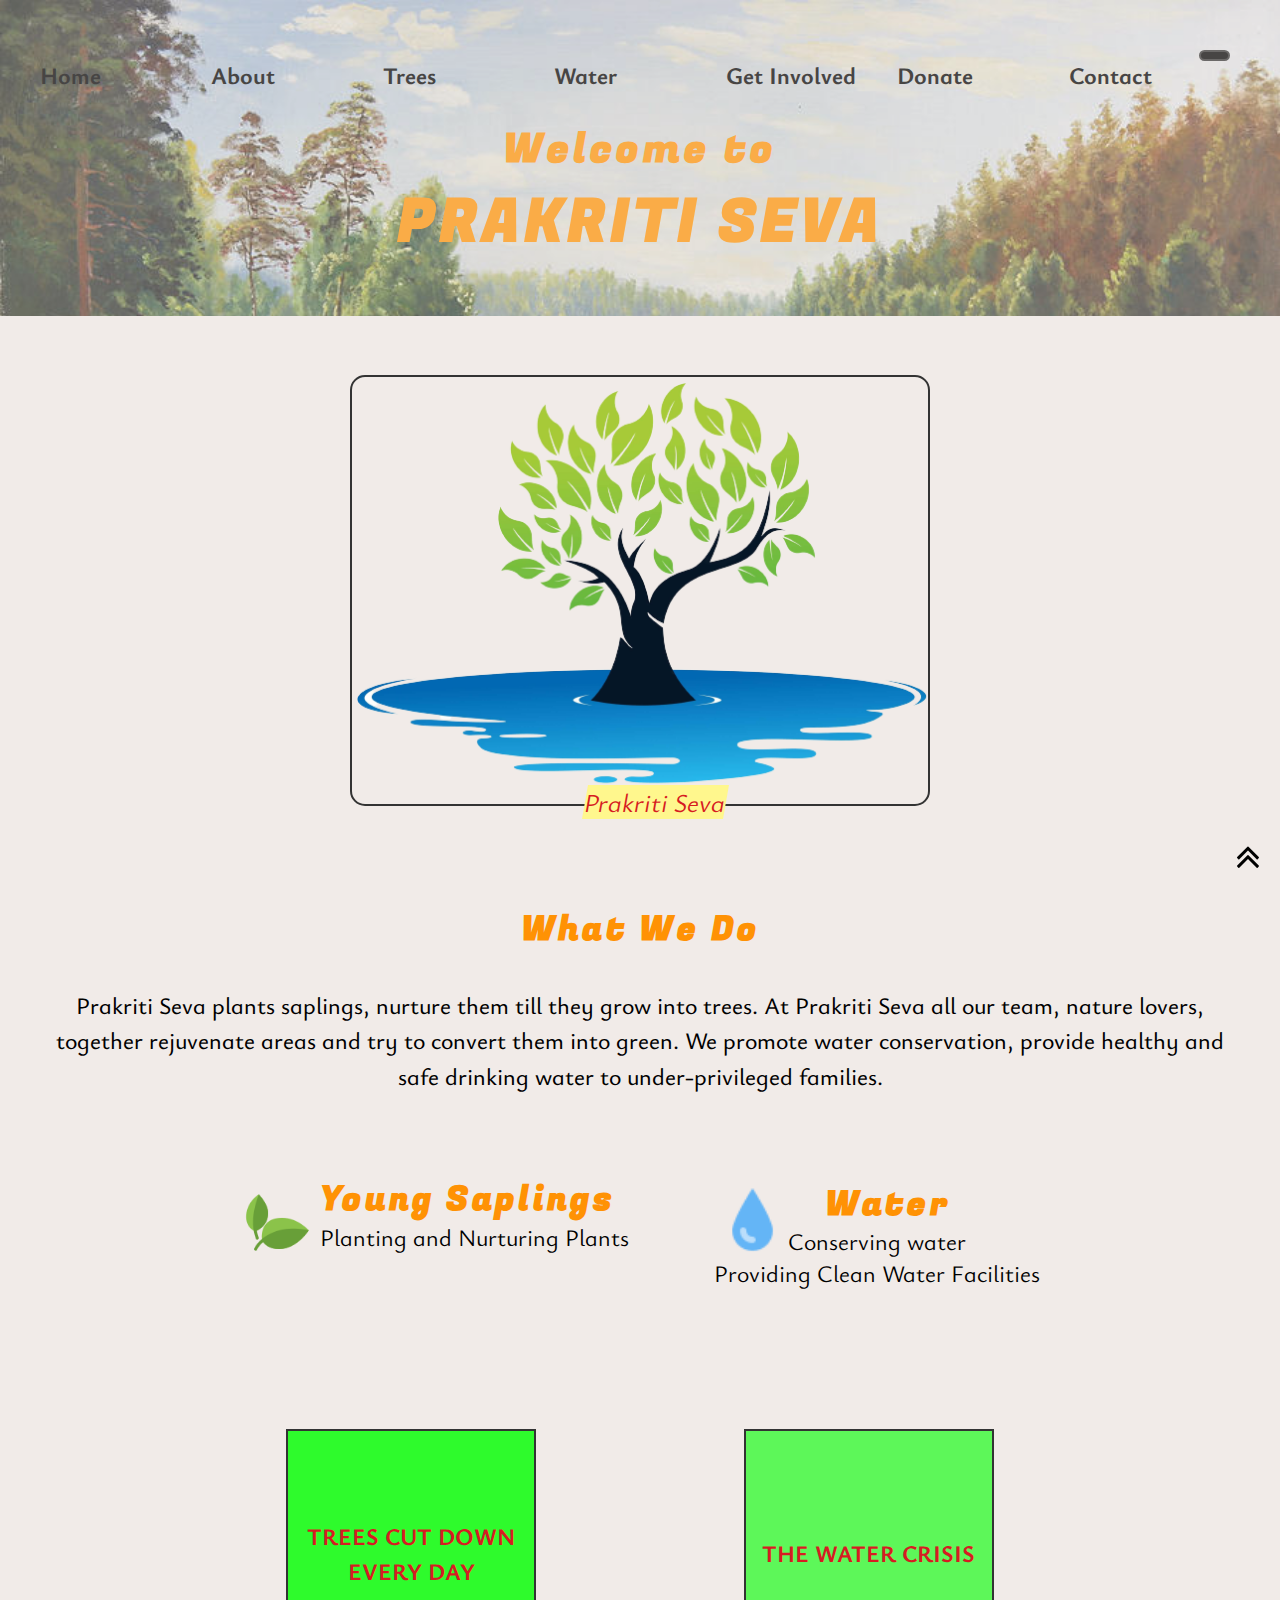
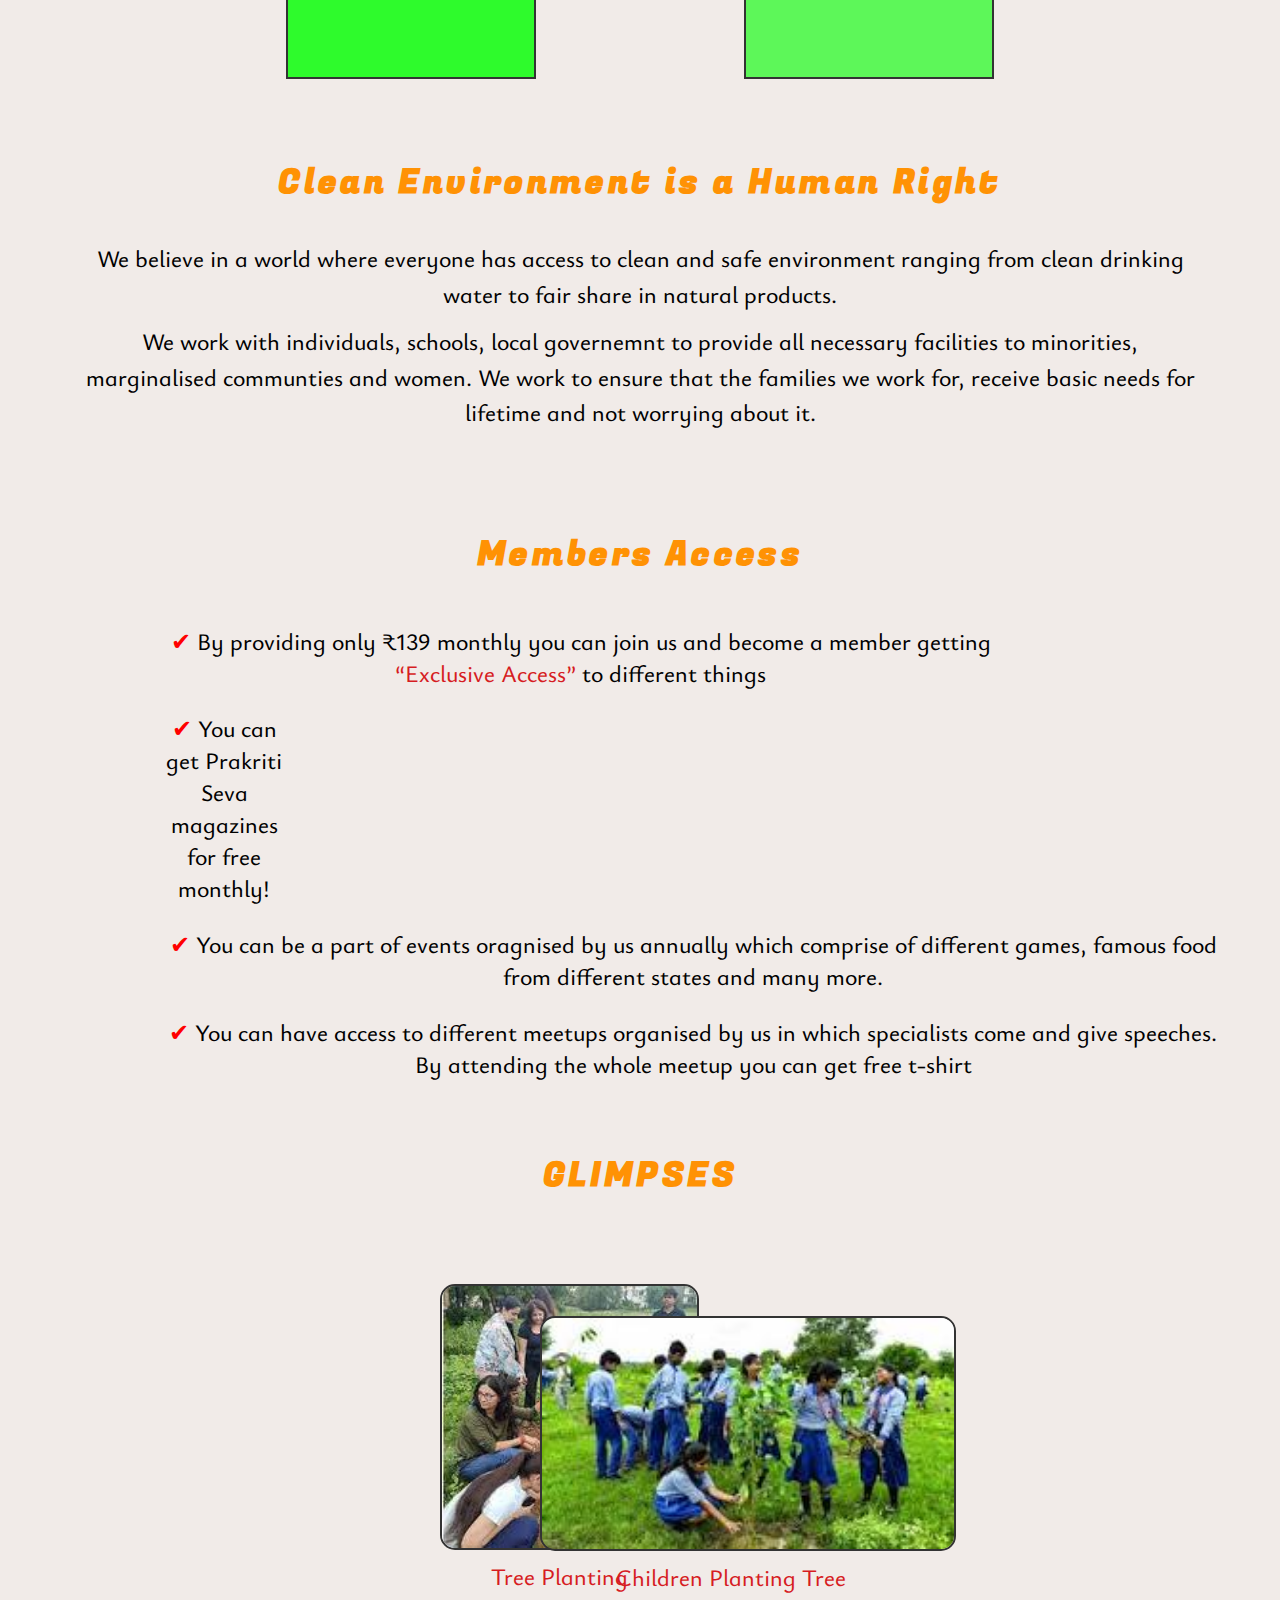
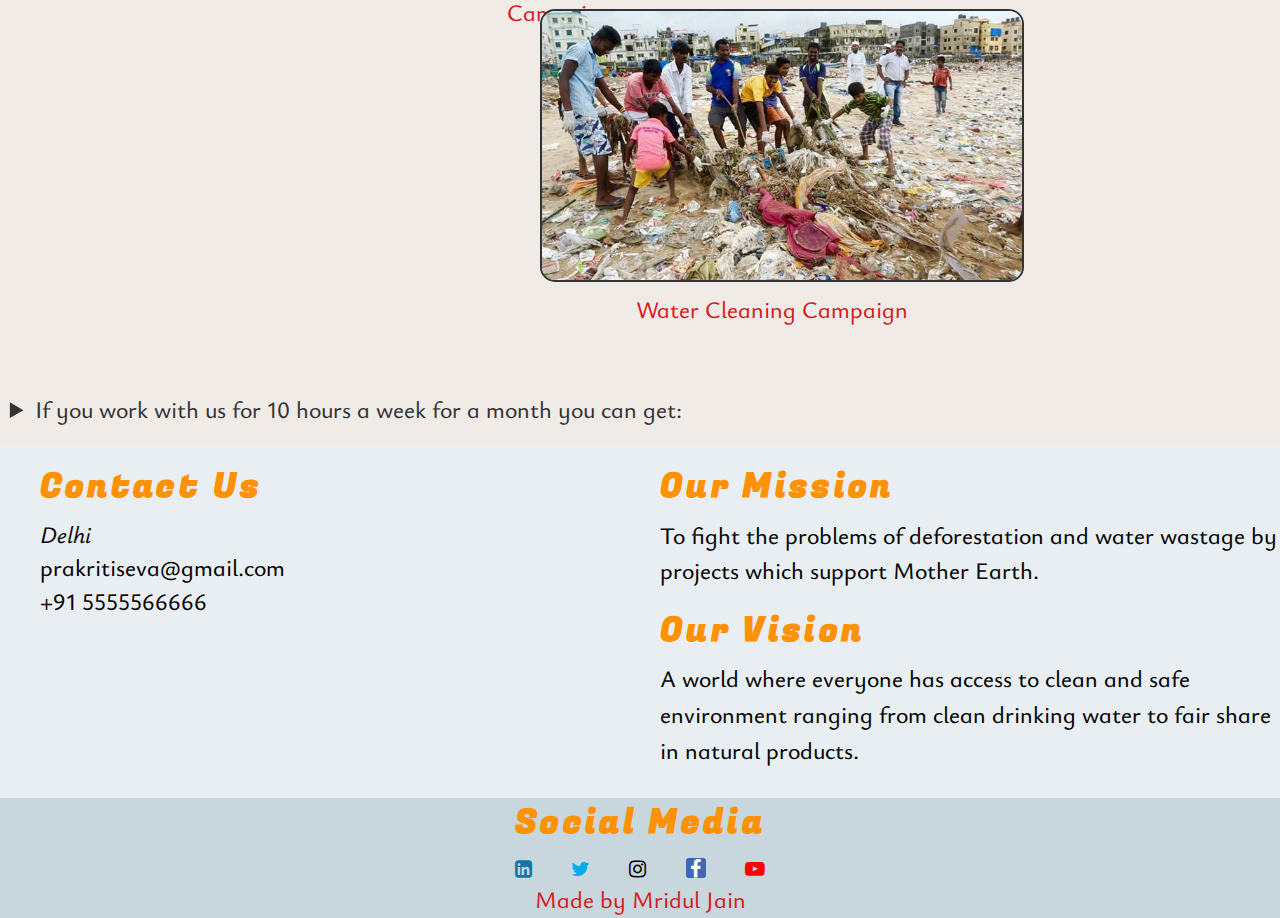
==== index.html @ e426b473 "Rename main.html to index.html" ====
<!DOCTYPE html>
<html lang="en">
<head>
    <meta charset="UTF-8">
    <meta name="viewport" content="width=device-width, initial-scale=1.0">
    <meta name="author" content="Prakriti Seva">
    <meta name="description" content="The Prakriti Seva Website provides all information about the NGO and how it works">
    <title>Prakriti Seva</title>
    <link rel="icon" href="image/icon.jpg" type="x-icon/image" >
    <link rel="stylesheet" href="style.css" type="text/css">
    <link rel="stylesheet" href="https://cdnjs.cloudflare.com/ajax/libs/font-awesome/4.7.0/css/font-awesome.min.css">
    <link rel="stylesheet" href="https://cdnjs.cloudflare.com/ajax/libs/font-awesome/4.7.0/css/font-awesome.min.css">
    <link rel="stylesheet" href="https://cdnjs.cloudflare.com/ajax/libs/font-awesome/4.7.0/css/font-awesome.min.css">
    <link rel="stylesheet" href="https://cdnjs.cloudflare.com/ajax/libs/font-awesome/4.7.0/css/font-awesome.min.css">
    <link rel="stylesheet" href="https://cdnjs.cloudflare.com/ajax/libs/font-awesome/4.7.0/css/font-awesome.min.css">
    <link rel="stylesheet" href="https://cdnjs.cloudflare.com/ajax/libs/font-awesome/4.7.0/css/font-awesome.min.css">
</head>
<body>
    <header class="header" id="header">
        <nav class="header__nav">
            <ul class="header__ul ulist">
                <li class="ulist__li list">
                    <a href="" class="list__a">Home</a>
                </li>
                <li class="ulist__li list">
                    <a href="" class="list__a">About</a>
                    <ul class="list__ul">
                        <li class="list__ul__litop">
                            <a href="about/about.html" class="list__a">About Us</a>
                        </li>
                        <li>
                            <a href="about/impact.html" class="list__a">Impact</a>
                        </li>
                        <li class="list__ul__li">
                            <a href="about/missionvision.html" class="list__a">Mission and Vision</a>
                        </li>
                    </ul>
                </li>
                <li class="ulist__li list">
                    <a href="" class="list__a">Trees</a>
                    <ul class="list__ul">
                        <li class="list__ul__litop">
                            <a href="trees/trees.html" class="list__a">Tree Plantation</a>
                        </li>
                        <li>
                            <a href="trees/progress_tree.html" class="list__a">Progress</a>
                        </li>
                        <li class="list__ul__li">
                            <a href="trees/review_tree.html"class="list__a">Reviews</a>
                        </li>
                    </ul>
                </li>
                <li class="ulist__li list">
                    <a href="" class="list__a">Water</a>
                    <ul class="list__ul">
                        <li class="list__ul__litop">
                            <a href="water/waterconservation.html" class="list__a">Water Conservation</a>
                        </li>
                        <li>
                            <a href="water/progress_water.html" class="list__a">Progress</a>
                        </li>
                        <li class="list__ul__li">
                            <a href="water/review_water.html" class="list__a">Reviews</a>
                        </li>
                    </ul>
                </li>
                <li class="ulist__li list">
                    <a href="" class="list__a">Get Involved</a>
                    <ul class="list__ul">
                        <li class="list__ul__litop">
                            <a href="volunteer/volunteer.html" class="list__a">Volunteer</a>
                        </li>
                        <li class="list__ul__li">
                            <a href="volunteer/school.html" class="list__a">Schools</a>
                        </li>
                    </ul>
                </li>
                <li class="ulist__li list">
                    <a href="donate/donate.html" class="list__a">Donate</a>
                </li>
                <li class="ulist__li list">
                    <a href="contact/contact.html" class="list__a">Contact</a>
                </li>
            </ul>
        </nav>
        <button class="header__button"></button> <!-- button for menu  -->
        <p class="header__p menu">
            I. HOME
            <br>
            II. ABOUT
            <br>
            ~ ABOUT US
            <br>
            ~ IMPACT
            <br>
            ~ MISSION & VISION
            <br>
            III. TREES
            <br>
            ~ TREE PLANTATION
            <br>
            ~ DATA
            <br>
            ~ PROGRESS 
            <br>
            ~ REVIEWS
            <br>
            IV. WATER
            <br>
            ~ WATER CONSERVATION
            <br>
            ~ DATA
            <br>
            ~ PROGRESS
            <br>
            ~ REVIEWS
            <br>
            V. GET INVOLVED
            <br>
            ~ VOLUNTEER
            <br>
            ~ SCHOOLS
            <br> 
            VI. DONATE
            <br>
            VII. CONTACT
            <br>
        </p>
        <h1 class="header__h1 side-h1">Welcome to <br> <span class="heading">PRAKRITI SEVA</span> </h1>
    </header>
    
    <main>
        <section class="main__section imgsec">
            <figure class="imgsec__fig hero">
                <img src="image/logo.png" alt="Prakriti Seva Logo" title="Prakriti Seva" width="580" height="430" class="hero__img">
                <figcaption class="hero__figc">Prakriti Seva</figcaption>
            </figure>
        </section>

        <article class="main__article article1">
            <section class="article1__section artsec1">
                <h2 class="sec1__h2">What We Do</h2>
                <p class="sec1__p">Prakriti Seva plants saplings, nurture them till they grow into trees. At Prakriti Seva all our team, nature lovers, together rejuvenate areas and try to convert them into green. We promote water conservation, provide healthy and safe drinking water to under-privileged families.</p>  
                <div class="sec1__div">
                    <div class="div__plant">
                        <img src="image/saplings.png" alt="Saplings" width="75" height="75" title="Leaves" class="plant__img">
                    </div>
                    <div class="h3__plant">
                        <h3 class="plant__h3 nowrap">Young Saplings</h3>
                    </div>
                    <div class="p__plant">
                        <p class="plant__p">Planting and Nurturing Plants</p>
                    </div>
                    <div class="div__water">
                        <img src="image/light-water-drop.png" alt="Water" width="75" height="75" title="Water" class="water__img">
                        <div class="h3__water">
                            <h3 class="water__h3">Water</h3>
                        </div>
                        <div class="p__water">
                            <p class="water__p">
                                <ol class="water__p__olist olist">
                                    <li class="olist__li nowrap">
                                        Conserving water
                                    </li>
                                    <li class="olist__li nowrap">
                                        Providing Clean Water Facilities
                                    </li>
                                </ol>
                            </p>
                        </div>
                    </div>
                </div>      
            </section>
        </article>

        <article class="main__article article2">
            <section class="article2__section1 art2sec1">
                <div class="art2sec1__div txtchngdiv1">
                    <p class="txtchngdiv__p treesp">TREES CUT DOWN EVERY DAY</p>
                </div>
                <div class="art2sec1__div txtchngdiv2">
                    <p class="txtchngdiv2__p waterp">THE WATER CRISIS</p>
                </div>
            </section>
            <section class="article2__section2 art2sec2">
                <h2 class="art2sec2__h2">
                    Clean Environment is a Human Right
                </h2>
                <p class="art2sec2__p">
                    We believe in a world where everyone has access to clean and safe environment ranging from clean drinking water to fair share in natural products.
                </p>
                <p class="art2sec2__p">
                    We work with individuals, schools, local governemnt to provide all necessary facilities to minorities, marginalised communties and women. We work to ensure that the families we work for, receive basic needs for lifetime and not worrying about it.
                </p>
            </section>
        </article>
        <article class="main__article article3">
            <section class="article3__section art3sec">
                <h2 class="art3sec__h2">Members Access</h2>
                <ul class="art3sec__ul">
                    <li class="art3sec__li">By providing only ₹139 monthly you can join us and become a member getting <q>Exclusive Access</q> to different things </li>
                    <li class="art3sec__li"> You can get Prakriti Seva magazines for free monthly!</li>
                    <li class="art3sec__li">You can be a part of events oragnised by us annually which comprise of different games, famous food from different states and many more.</li>
                    <li class="art3sec__li">You can have access to different meetups organised by us in which specialists come and give speeches. By attending the whole meetup you can get free t-shirt</li>
                </section>
                </ul>
        </article>
        <article class="main__article article4">
            <h2 class="art4_h2">GLIMPSES</h2>
            <section class="article4__sec art4sec">
                <div class="trees__div">
                    <figure class="art4sec__fig glimpsefig">
                        <img src="image/treeplanting.jpg" alt="Tree Planting" width="259" height="194" title="Tree Planing" class="glimpsefig__img">
                        <figcaption class="offscreen">People planting Trees</figcaption>
                    </figure>
                    <p class="art4sec__p trees">Tree Planting Campaign</p>
                </div>
                <div class="water__div">
                    <figure class="art4sec__fig glimpsefig">
                        <img src="image/watercleaning.jpg" alt="Water Cleaning" width="484" height="184" title="Water Cleaning" class="glimpsefig__img">
                        <figcaption class="offscreen">People cleaning Water</figcaption>
                    </figure>
                    <p class="art4sec__p water">Water Cleaning Campaign</p>
                </div>
                <div class="school__div">
                    <figure class="art4sec__fig glimpsefig">
                        <img src="image/childrentrees.jpg" alt="Children Planting Trees" width="416" height="221" title="Children Planting Trees" class="glimpsefig__img">
                        <figcaption class="offscreen"></figcaption>
                    </figure>
                    <p class="art4sec__p children">Children Planting Tree</p>
                </div>
            </section>
        </article>
    </main>

    <aside class="aside">
        <details class="aside__details">
            <summary class="aside__summary">
                If you work with us for 10 hours a week for a month you can get:
            </summary>
            <p class="aside__p">
                A Prakriti Seva certificate
            </p>
        </details>
    </aside>

    <footer>
        <div>
            <h2 class="footer__h2">Contact Us</h2>
            <lord-icon
                src="https://cdn.lordicon.com/fihkmkwt.json"
                trigger="hover"
                colors="primary:#121331,secondary:#ff0000"
                style="width:40px;height:40px" class="address">
            </lord-icon>
        
            <address class="footer__address">
                Delhi
                
                <br>
                
            </address>
    
            <lord-icon
                src="https://cdn.lordicon.com/tkgyrmwc.json"
                trigger="hover"
                colors="primary:#121331,secondary:#08a88a"
                style="width:40px;height:40px" class="email">
            </lord-icon>
    
            <p class="footer__p">prakritiseva@gmail.com</p>
    
            <br>
    
            <lord-icon
                src="https://cdn.lordicon.com/tftaqjwp.json"
                trigger="hover"
                colors="primary:#121331"
                state="hover-phone-ring"
                style="width:35px;height:35px" class="telephone">
            </lord-icon>
    
            <a href="tel:+91 5555566666" class="footer__a">+91 5555566666</a>
        </div>

        <div>
            <h2 class="footer__h2">Our Mission</h2>
            <p class="footer__p">To fight the problems of deforestation and water wastage by projects which support Mother Earth.</p>
            <h2 class="footer__h2">Our Vision</h2>
            <p class="footer__p">A world where everyone has access to clean and safe environment ranging from clean drinking water to fair share in natural products.</p>
        </div>
    </footer>
    <section class="footer__section">
        <h4 class="footer__h4">Social Media</h4>
        <ul class="footer__ul footul">
            <li class="footul__li"><i class="fa fa-linkedin-square"></i></li>
            <li class="footul__li"><i class="fa fa-twitter"></i></li>
            <li class="footul__li"><i class="fa fa-instagram"></i></li>
            <li class="footul__li"><i class="fa fa-facebook"></i></li>
            <li class="footul__li"><i class="fa fa-youtube-play"></i></li>
        </ul>
        <p class="nowrap footer__p copy">Made by Mridul Jain</p>
    </section>
    <div class="div__goup">
        <button class="goup" id="goup"><a href="#"><i class="fa fa-angle-double-up"></i></a></button>
    </div>
    <script src="code.js"></script>
    <script src="https://cdn.lordicon.com/bhenfmcm.js"></script>
</body>
</html>
---- style.css ----
@import url('https://fonts.googleapis.com/css2?family=Ysabeau+Infant:wght@300&display=swap');
@import url('https://fonts.googleapis.com/css2?family=Dancing+Script&family=Ysabeau+Infant:wght@300&display=swap');
@import url('https://fonts.googleapis.com/css2?family=Dancing+Script&family=Fugaz+One&family=Ysabeau+Infant:wght@300&display=swap');


/* || RESET */
*,
*::after,
*::before {
    margin: 0;
    padding: 0;
    box-sizing: border-box;
}

img {
    display: block;
    max-width: 100%;
    height: auto;
}

label,
input,
textarea {
    font: inherit;
}

/* || VARIABLES */
:root {
    /* FONTS */
    --FF: "Ysabeau Infant", sans-serif;
    --FF-HEADINGS: "Fugaz One", cursive;
    --FF-STYLISH: "Dancing Script", cursive;
    --FS: clamp(1rem, 2.2vh, 1.5rem);

    /* COLORS */
    --BGCOLOR: #ffffffdd;
    --SECTION-BGCOLOR: antiquewhite;
    --BORDER-COLOR: #333;
    --BUTTON-BGCOLOR: #000000;
    --FONT-COLOR: #000;
    --HEADER-BGCOLOR: rgba(81, 255, 0, 0.856);
    --HEADING-COLOR: #ff9204;
    --HOVER-BGCOLOR: rgba(223, 2, 2, 0.888);
    --LINK-ACTIVE: rgba(223, 2, 2, 0.888);
    --LINK-COLOR: #000;
    --LINK-HOVER: rgba(223, 2, 2, 0.888);
    --MENU-BGCOLOR: #000;
    --MENU-COLOR: #fff;
    --STYLISH-COLOR: #d61c22;

    /* BORDERS */
    --BORDER: var(--BORDER-COLOR) 2px solid;
    --BORDER-RADIUS: 15px;

    /* PADDING*/
    --PADDING: 0.25em;

}

/* || UTILITY CLASSES */

.offscreen {
    position: absolute;
    left: -10000px;
}

.nowrap {
    white-space: nowrap;
}

/* || GENERAL STYLES */

html {
    scroll-behavior: smooth;
    font-size: var(--FS);
    font-family: var(--FF);
    background-color: #f1ebe8;
}

body {
    color: var(--FONT-COLOR);
    min-height: 100vh;
    margin: 0;
    position: relative;
}

h1,
h2,
h3,
h4 {
    color: var(--HEADING-COLOR);
    font-family: var(--FF-HEADINGS);
    letter-spacing: 0.1em;
}

h2,
h3,
h4 {
    margin-bottom: 1em;
    font-size: 1.7em;
}

p {
    line-height: 1.5;
}

li {
    list-style-type: none;
}

a:any-link {
    color: var(--LINK-COLOR);
    text-decoration: none;
}

a:hover,
a:focus-visible {
    color: var(--LINK-ACTIVE);
}

a:active {
    color: var(--LINK-ACTIVE);
}

img {
    border: var(--BORDER);
    border-radius: var(--BORDER-RADIUS);
}

img:hover {
    animation: 0.5s ease-in-out 0.1s 1 normal forwards increaseSize; 
}

@keyframes increaseSize {
    0% {
        transform: scale(1);
    }
    100% {
        transform: scale(1.1);
    }
}

q {
    color: var(--STYLISH-COLOR);
}

/* HEADER || */

.header {
    background-repeat: no-repeat;
    background-size: cover;
    background-image: url(image/river-forest.jpg);
    opacity: 0.7;
    position: relative;
    padding: 2em 1em;
}

.about__header,
.impact__header,
.missionvision__header {
    background-repeat: no-repeat;
    background-size: cover;
    background-image: url(image/nature.jpg);
    opacity: 0.7;
    position: relative;
    padding: 2em 1em;
}

.trees__header,
.trees___progress__header,
.trees___review__header {
    background-repeat: no-repeat;
    background-size: cover;
    background-image: url(image/forest.jpg);
    opacity: 0.7;
    position: relative;
    padding: 2em 1em;
}

.water__header,
.water__progress__header,
.water__review__header {
    background-repeat: no-repeat;
    background-size: cover;
    background-image: url(image/water.jpg);
    opacity: 0.7;
    position: relative;
    padding: 2em 1em;
}

.volunteer__header,
.school__header {
    background-repeat: no-repeat;
    background-size: cover;
    background-image: url(image/nature.png);
    opacity: 0.7;
    position: relative;
    padding: 2em 1em;
}

.donate__header,
.contact__header {
    background-repeat: no-repeat;
    background-size: cover;
    background-image: url(image/rainforest.jpg);
    opacity: 0.7;
    position: relative;
    padding: 2em 1em;
}

nav {
    padding: 1em;
}

.list__ul li {
    display: none;
}

:is(.list:hover, .list:active) .list__ul li{
    display: block;
    padding: var(--PADDING);
}

.list__ul__li:hover {
    border-bottom-right-radius: var(--BORDER-RADIUS);
    border-bottom-left-radius: var(--BORDER-RADIUS); 
}

.list__ul__litop:hover {
    border-top-right-radius: var(--BORDER-RADIUS);
    border-top-left-radius: var(--BORDER-RADIUS); 
}

.ulist {
    display: grid;
    grid-template-columns: repeat(7, 1fr);
    font-size: 1.2rem;
}

.list a,
.list__ul li a{
    color: var(--FONT-COLOR);
    font-weight: 700;
}

.list__a:hover {
    color: var(--STYLISH-COLOR);
}

.list__ul {
    background-color: var(--BGCOLOR);
    border-left: var(--BORDER);
    border-right: var(--BORDER);
    border-radius: var(--BORDER-RADIUS);
}

.header__button {
    padding: var(--PADDING) 1em;
    background-color: var(--BUTTON-BGCOLOR);
    border: var(--BORDER);
    border-radius: var(--BORDER-RADIUS);
    position: absolute;
    top: 50px;
    right: 50px;
}

.header__button:hover {
    background-color: var(--HOVER-BGCOLOR);
}

.menu {
    display: none;
}

header p {
    position: absolute;
    top: 0px;
    right: 0px;
}

.header__h1 {
    color: var(--HEADING-COLOR);
    padding: var(--PADDING);
    text-align: center;
}

.heading {
    font-size: 3rem;
}

.show {
    display: block;
    z-index: 1;
    position: absolute;
    top: 0px;
    right: 0px;
    padding: 2em;
    box-shadow: 0 0 10px var(--BORDER-COLOR);
    background-color: var(--MENU-BGCOLOR);
    color: var(--MENU-COLOR);
}

/* MAIN HTML|| */

.main__section {
    padding: 1em 1em 0 1em;
    display: flex;
    justify-content: center;
    align-items: center;
    padding: 3em;
}

.hero {
    position: relative;
}

.hero__figc {
    position: absolute;
    bottom: -13px;
    left: 235px;
    font-size: 1.3rem;
    color: var(--STYLISH-COLOR);
    background-color: #fff78d;
    transform: skewX(-10deg);
}

.main__article {
    padding: 1em;
    text-align: center;
    margin: 1em;
}

.artsec1 {
    display: flex;
    flex-flow: column wrap;
    align-items: center;
    justify-content: space-evenly;
}

.sec1__p {
    font-size: 1.2rem;
    font-weight: 500;
    padding-bottom: 1.5em;
}


.sec1__div {
    display: flex;
    flex-flow: row wrap;
    justify-content: space-evenly;
    align-items: center;
    position: relative;
    width: 800px;
    height: 200px;
}

.plant__img,
.water__img {
    border: none;
}

.div__plant {
    position: absolute;
    left: 0px;
    top: 45px;
    width: 100px;
    height: 100px;
}

.plant__img {
    position: absolute;
    left: 0px;
    top: 10px;
    width: 75px;
    height: 75px;
}

.h3__plant {
    position: absolute;
    left: 80px;
    top: 45px;
}

.p__plant {
    position: absolute;
    left: 80px;
    top: 90px;
    font-size: 1.2rem;
}

.div__water {
    position: absolute;
    right: 0px;
    top: 45px;
    width: 100px;
    height: 100px;
}

.water__img {
    position: absolute;
    right: 250px;
    top: 7px;
}

.h3__water {
    position: absolute;
    right: 90px;
    top: 5px;
}

.p__water {
    position: absolute;
    right: 0px;
    top: 50px;
    font-size: 1.2rem;
}

.art2sec1 {
    padding: 2em;
    display: flex;
    justify-content: space-evenly;
    align-items: center;
}

.txtchngdiv1 {
    border: var(--BORDER);
    width: 250px;
    height: 250px;
    display: flex;
    justify-content: center;
    align-items: center;
    background-color: rgba(0, 255, 0, 0.811);
}

.treesp {
    color: var(--STYLISH-COLOR);
    font-size: 1.2rem;
    font-weight: bolder;
}

.txtchngdiv2 {
    border: var(--BORDER);
    width: 250px;
    height: 250px;
    display: flex;
    justify-content: center;
    align-items: center;
    background-color: rgba(0, 255, 0, 0.614);
}

.waterp {
    color: var(--STYLISH-COLOR);
    font-size: 1.2rem;
    font-weight: bolder;
}


.art2sec2 {
    padding: 2em;
}

.art2sec2__p:first-child {
    padding-bottom: 0.5em; 
}

.art2sec2__p:last-child {
    padding-top: 0.5em;
}

.art2sec2__p {
    font-size: 1.2rem;
    font-weight: 500;
}

.art3sec__ul {
    display: flex;
    flex-flow: row wrap;
    justify-content: space-between;
}

.art3sec__li {
    list-style-type: none;
    padding: 0.5em;
    padding-left: 5em;
    font-size: 1.2rem;
    font-weight: 500;
}

.art3sec__li:before {
    content: "✔ ";
    color: #f00;
}

.art3sec__li:first-child {
    padding-right: 10em;
}

.art3sec__li:nth-child(2) {
    padding-right: 40em;
}

.art4sec {
    padding: 0.5em;
    position: relative;
    height: 700px;
}

.art4__h2 {
    padding-bottom: 1em
}

.trees__div {
    width: 300px;
    position: absolute;
    left: 400px;
    top: 50px;
}

.art4sec__p {
    font-size: 1.2rem;
    font-weight: 500;
    color: var(--STYLISH-COLOR);
    padding-top: 0.5rem;
}

.trees {
    padding-right: 3rem; 
}

.water__div {
    width: 600px;
    position: absolute;
    left: 500px;
    top: 375px;
}

.school__div {
    width: 500px;
    position: absolute;
    right: 200px;
    top: 82px;
}

.water {
    padding-right: 6.8rem;
}

.children {
    padding-right: 6rem;
}

.aside {
    padding: 1rem 1rem 1rem 0.5rem;
}

.aside__details {
    font-size: 1.2rem;
    font-weight: 500;
}

.aside__summary {
    color: var(--BORDER-COLOR);
}


.aside__p {
    color: var(--STYLISH-COLOR);
}

footer {
    background-color: #E8EEF1;
    display: grid;
    grid-template-columns: 1fr 1fr;
    padding: 0 0 1.5rem 2rem;
}

.footer__section {
    background-color: #C8D7DE;
    text-align: center;
}

.footer__h2 {
    margin-bottom: 0.2em;
    padding-top: 0.5em;
}  

.footer__address,
.footer__p,
.footer__a {
    font-size: 1.2rem;
    font-weight: 500;
}

.address {
    padding-top: 0.5rem;
}

.footer__address {
    display: inline;
}

.footer__p {
    display: inline;
}

.email {
    padding-top: 0.7rem;
}

.telephone {
    padding-top: 0.5rem;
}

.fa:hover {
    color: var(--STYLISH-COLOR);
}

.fa-linkedin-square {
    color: #0e76a8;
}

.fa-twitter {
    color: #00acee;
}

.fa-facebook {
    padding-top: 2px;
    padding-bottom: 0;
    border-radius: 3px;
    width: 20px;
    height: 20px;
    background-color: #4267B2;
    color: #fff;
}

.fa-youtube-play {
    color: #f00;
}

.footul {
    display: flex;
    flex-flow: row nowrap;
    justify-content: center;
}

.footul__li {
    padding: 0 1em;
}

.footer__h4 {
    padding-bottom: var(--PADDING);
    margin-bottom: 0;
}

.copy {
    color: var(--STYLISH-COLOR);
}

.div__goup {
    z-index: 1;
    position: absolute;
    right: 20px;
    bottom: 20px;
    background-color: none;
}

.goup {
    position: fixed;
    right: 20px;
    bottom: 20px;
    background-color: transparent;
    border: none;
    font-size: 2rem;
}

/* ABOUT US || */

.abt__art {
    padding: 1em;
    margin: 0.5em 0;
    text-align: center;
}

.abt__sec__h2 {
    padding-top: 1em;
    margin-bottom: 0.25em;
    padding-bottom: var(--PADDING);
}

.abt__sec__p {
    font-size: 1.2rem;
    font-weight: 500;
}

.secondabtp {
    padding-bottom: 0.5em;
}

.abt__art__sec2 {
    padding: 1em;
}

.abt__sec2__h2,
.name {
    padding-top: 1em;
}

.abt__sec2__img {
    border: none;
}

.abt__sec2__div,
.abt__sec2__div2, 
.abt__sec2__div3 {
    border: var(--BORDER);
    border-radius: var(--BORDER-RADIUS);
    width: 500px;
    height: 450px;
    padding: 1em 0;
    display: flex;
    flex-flow: column nowrap;
    align-items: center;
    background-color: antiquewhite;
}

.abt__art__sec2 div p {
    font-size: 1.2rem;
    font-weight: 500;
}

.job {
    color: var(--STYLISH-COLOR);
    padding-bottom: 0.5em;
}

.abt__art__sec2 {
    display: grid;
    grid-template-rows: 100px, repeat(3, 1fr);
    position: relative;
    place-items: center center;
    row-gap: 20px;
}

/* IMPACT || */

.impct__art {
    padding: 2rem 4rem 1rem 4rem;
}

.impct__art__sec1,
.impct__art__sec2 {
    display: flex;
    flex-flow: column wrap;
    justify-content: center;
    align-items: center;
    text-align: center;
}

.impct__sec1__h2 {
    margin-bottom: 0.75rem;
}

.impct__sec1__p,
.impct__sec2__p {
    padding-bottom: 1rem;
    font-size: 1.2rem;
    font-weight: 500;
}

.impct__sec1__img {
    margin-bottom: 0.5rem;
}

.justp {
    color: var(--STYLISH-COLOR);
}

.impct__sec2__h2 {
    padding-top: 1rem;
}

/* MISSION & VISION || */

.msvs__art {
    padding: 2rem 4rem 1rem 4rem;
}

.msvs__art__sec {
    display: flex;
    flex-flow: column wrap;
    justify-content: center;
    align-items: center;
    text-align: center;   
}

.msvs__sec__p {
    font-size: 1.2rem;
    font-weight: 500;
    padding-bottom: 1rem;
}

/* TREES || */

.trees__art {
    padding: 2rem 4rem 1rem 4rem;
}

.trees__art__sec1,
.trees__art__sec2,
.trees__art__sec3 {
    display: flex;
    flex-flow: column wrap;
    justify-content: center;
    align-items: center;
    text-align: center;  
}

.trees__sec1__h2,
.trees__sec2__h2,
.trees__sec3__h2 {
    padding-top: 1rem;
}

.trees__sec2__fig {
    padding: 2em;
}

.trees__sec2__p:before {
    content: "• ";
    color: #f00;
}

.trees__sec1__p,
.trees__sec2__p,
.trees__sec3__p {
    font-size: 1.2rem;
    font-weight: 500;
}

.redcolor {
    color: var(--STYLISH-COLOR);
}

.trees__imp {
    color: var(--STYLISH-COLOR);
}

/* TREES PROGRESS || */

.trees__progress__art {
    padding: 2rem 2rem 1rem 2rem;
}

.trees__prog__sec {
    display: flex;
    flex-flow: row nowrap;
    justify-content: center;
    align-items: center;
    text-align: center;  
}

.trees__prog__sec__img {
    border: none;
}

.trees__prog__sec__div {
    background-color: #AAD5F1;
    padding: 1rem 2rem 1rem 2rem;
    margin: 0 1rem;
    border: var(--BORDER);
    border-radius: var(--BORDER-RADIUS);
    width: 250px;
    height: 250px;
    display: flex;
    flex-flow: column wrap;
    justify-content: center;
    align-items: center;
    text-align: center; 
}

.trees__prog__sec__h2 {
    padding-top: 1.5rem;
}

.trees__prog__sec__p {
    font-size: 1.2rem;
    font-weight: 500;
    color: var(--STYLISH-COLOR);
}

/* TREES REVIEW || */

.trees__review__art {
    padding: 2rem 4rem 1rem 4rem;
}

.trees__rv__sec {
    display: flex;
    flex-flow: column nowrap;
    justify-content: center;
    align-items: center;
    text-align: center; 
}

.trees__rv__sec__div {
    display: flex;
    flex-flow: column nowrap;
    justify-content: center;
    align-items: center;
    text-align: center; 
    width: 550px;
    height: 550px;
    border: var(--BORDER);
    margin: 0.5rem;
}

.trees__rv__sec__h2 {
    padding: 1rem;
}

.trees__rv__sec__p {
    padding-bottom: 2rem;
    font-size: 1.2rem;
    font-weight: 500;
}

.trees__rv__sec__h3 {
    padding-top: 1.5rem;
}

/* WATER || */

.water__art {
    padding: 2rem 4rem 1rem 4rem;
}

.water__sec1,
.water__sec2 {
    display: flex;
    flex-flow: column nowrap;
    justify-content: center;
    align-items: center;
    text-align: center;
}

.water__sec1__h2, 
.water__sec2__h2 {
    padding: 1.5rem;
    padding-bottom: var(--PADDING);
}

.water__sec2__h2 {
    padding-bottom: 0;
}

.water__sec1__p,
.water__sec2__p {
    font-size: 1.2rem;
    font-weight: 500;
}

.water__imp {
    color: var(--STYLISH-COLOR);
}

.water__sec2__p {
    padding: 1em;
}

.water__sec2__p:before {
    content: "• ";
    color: #f00;
}

.water__sec1__p {
    padding-bottom: 0.5em; 
}

.water__sec1__p:last-child {
    padding-bottom: 1.25em;
}

.water__sec2__img {
    margin: 0.75em;
}

/* WATER PROGRESS || */

.water__progress__art {
    padding: 2rem 2rem 1rem 2rem;
}

.water__prog__sec {
    display: flex;
    flex-flow: row nowrap;
    justify-content: center;
    align-items: center;
    text-align: center;  
}

.water__prog__sec__img {
    border: none;
}

.water__prog__sec__div {
    background-color: #AAD5F1;
    padding: 1rem 2rem 1rem 2rem;
    margin: 0 1rem;
    border: var(--BORDER);
    border-radius: var(--BORDER-RADIUS);
    width: 250px;
    height: 250px;
    display: flex;
    flex-flow: column nowrap;
    justify-content: center;
    align-items: center;
    text-align: center; 
}

.water__prog__sec__h2 {
    padding-top: 1.5rem;
}

.water__prog__sec__p {
    font-size: 1.2rem;
    font-weight: 500;
    color: var(--STYLISH-COLOR);
}

/* WATER REVIEW || */

.water__review__art {
    padding: 2rem 4rem 1rem 4rem;
}

.water__rv__sec {
    display: flex;
    flex-flow: column nowrap;
    justify-content: center;
    align-items: center;
    text-align: center; 
}

.water__rv__sec__div {
    display: flex;
    flex-flow: column nowrap;
    justify-content: center;
    align-items: center;
    text-align: center; 
    width: 700px;
    height: 650px;
    border: var(--BORDER);
    margin: 0.5rem;
}

.water__rv__sec__h2 {
    padding: 1rem;
}

.water__rv__sec__p {
    padding-bottom: 2rem;
    font-size: 1.2rem;
    font-weight: 500;
}

.water__rv__sec__h3 {
    padding-top: 1.5rem;
}

/* VOLUNTEER || */

.volunteer__art {
    padding: 2rem 4rem 1rem 4rem;   
}

.volunteer__sec1 {
    display: flex;
    flex-flow: column nowrap;
    justify-content: center;
    align-items: center; 
    padding: 1.5rem;
}

.volunteer__sec1__fieldset {
    border: none;
    margin: 1rem;
}

.volunteer__sec1__inp,
.volunteer__sec1__textar {
    padding: 1rem;
    margin-bottom: 1rem;
    margin-right: 1.5rem;
    border-radius: 10px;
    border: var(--BORDER);
}

.volunteer__sec1__textar {
    width:  750px;
}

.volunteer__sec1__inp {
    width: 225px;
}

.volunteer__sec1__div {
    display: grid;
    grid-template-columns: 1fr 1fr 1fr;
    place-content: start;
}

.volunteer__sec1__p {
    text-align: center;
}

.volunteer__sec1__p__p {
    font-size: 1.2rem;
    font-weight: 500;
    color: var(--STYLISH-COLOR);
    padding: 1rem 1rem 0 1rem;
}

.volunteer__sec1__div__btn {
    text-align: center;
}

.volunteer__sec1__btn {
    background-color: var(--BUTTON-BGCOLOR);
    border-radius: var(--BORDER-RADIUS);
    padding: 0.5rem 1rem;
    font-size: 1.2rem;
    color: whitesmoke;
}

.volunteer__sec1__btn:hover {
    border: var(--STYLISH-COLOR) 3px solid;
}

.volunteer__sec2 {
    display: grid;
    grid-template-columns: 1fr 1fr;
    place-content: center;
    padding: 2rem 2rem 4rem 2rem;
    margin: 2rem 2rem 4rem 2rem;
}

.volunteer__sec2__img {
    border: none;
    position: absolute;
    left: 0px;
    top: 10px;
}

.volunteer__sec2__div {
    position: relative;
    padding-bottom: 1rem;
}

.volunteer__sec2__h3 {
    position: absolute;
    top: 0px;
    left: 80px;
}

.volunteer__sec2__p {
    position: absolute;
    top: 50px;
    left: 80px;
    font-size: 1.2rem;
    font-weight: 500;
}

.greencolor {
    color: #80D011;
}

.bluecolor {
    color: #1180D0;
}

/* SCHOOL */

.school__art {
    padding: 2rem 4rem 1rem 4rem;   
}

.school__sec1 {
    display: flex;
    flex-flow: column nowrap;
    justify-content: center;
    align-items: center; 
    padding: 1.5rem;
}

.school__sec1__fieldset {
    border: none;
    margin: 1rem;
}

.school__sec1__inp,
.school__sec1__textar {
    padding: 1rem;
    margin-bottom: 1rem;
    margin-right: 1.5rem;
    border-radius: 10px;
    border: var(--BORDER);
}

.school__sec1__textar {
    width:  750px;
}

.school__sec1__inp {
    width: 225px;
}

.school__sec1__div {
    display: grid;
    grid-template-columns: 1fr 1fr 1fr;
    place-content: start;
}

.school__sec1__p {
    text-align: center;
}

.school__sec1__p__p {
    font-size: 1.2rem;
    font-weight: 500;
    color: var(--STYLISH-COLOR);
    padding: 1rem 1rem 0 1rem;
}

.school__sec1__div__btn {
    text-align: center;
}

.school__sec1__btn {
    background-color: var(--BUTTON-BGCOLOR);
    border-radius: var(--BORDER-RADIUS);
    padding: 0.5rem 1rem;
    font-size: 1.2rem;
    color: whitesmoke;
}

.school__sec1__btn:hover {
    border: var(--STYLISH-COLOR) 3px solid;
}

.school__sec2 {
    display: grid;
    grid-template-columns: 1fr 1fr;
    place-content: center;
    padding: 2rem 2rem 4rem 2rem;
    margin: 2rem 2rem 4rem 2rem;
}

.school__sec2__img {
    border: none;
    position: absolute;
    left: 0px;
    top: 10px;
}

.school__sec2__div {
    position: relative;
    padding-bottom: 1rem;
}

.school__sec2__h3 {
    position: absolute;
    top: 0px;
    left: 80px;
}

.school__sec2__p {
    position: absolute;
    top: 50px;
    left: 80px;
    font-size: 1.2rem;
    font-weight: 500;
}

.greencolor {
    color: #80D011;
}

.bluecolor {
    color: #1180D0;
}

/* DONATE || */

.donate__art {
    padding: 2rem 4rem 1rem 4rem; 
}

.donate__sec {
    padding: 1.5rem;
    display: flex;
    flex-flow: column wrap;
    justify-content: center;
    align-items: center;
}

.donate__h2 {
    margin: 1rem;
}

.donate__sec__fieldset {
    border: none;
    width: 800px;
    margin: 1rem 2.75rem;
    /* display: grid;
    grid-template-columns: repeat(2, 1fr);
    place-content: space-between; */

    display: flex;
    flex-flow: row nowrap;
    justify-content: space-between;
}

.donate__sec__inp {
    margin-bottom: 1rem;
    padding: 1rem;
    border: var(--BORDER);
    border-radius: var(--BORDER-RADIUS);
}


.donate__sec__p__p {
    margin-top: 1rem;
    padding-top: 1rem;
    font-size: 1.2rem;
    font-weight: 500;
    color: var(--STYLISH-COLOR);
}

.donate__sec__div {
    width: 200px;
    margin: 0 1.5rem;
}

.checkbox__fieldset {
    display: flex;
    flex-flow: row nowrap;
    justify-content: center;
}

.checkbox__div {
    margin: 1rem 0;
    padding-top: 0.5rem;
    font-size: 1.4rem;
    font-weight: 500;
    display: flex;
    flex-flow: column wrap;
    justify-content: center;
    align-items: center;
}

input#agree {
    width: 23px;
    height: 23px;
}

#donate__sec__a {
    color: var(--STYLISH-COLOR);
}

.checkbox__p {
    padding-bottom: 1rem;
}

#submit {
    background-color: var(--BUTTON-BGCOLOR);
    border-radius: var(--BORDER-RADIUS);
    padding: 0.5rem 1rem;
    font-size: 1.2rem;
    color: whitesmoke;
}

#submit:hover {
    color: var(--STYLISH-COLOR);
}

#submit[disabled] {
    display: none;
}

.animate {
    animation: 0.5s ease-in-out 1 0s normal forwards showButton;
}

@keyframes showButton {
    0% {
        transform: scale(0);
    }
    50% {
        transform: scale(1.2);
    }
    100% {
        transform: scale(1);
    }
}

/* CONTACT || */

.contact__art {
    padding: 2rem 4rem 1rem 4rem;   
}

.contact__sec1 {
    display: flex;
    flex-flow: column nowrap;
    justify-content: center;
    align-items: center; 
    padding: 1.5rem;
}

.contact__sec1__fieldset {
    border: none;
    margin: 1rem;
}

.contact__sec1__inp,
.contact__sec1__textar {
    padding: 1rem;
    margin-bottom: 1rem;
    margin-right: 1.5rem;
    border-radius: 10px;
    border: var(--BORDER);
}

.contact__sec1__textar {
    width:  750px;
}

.contact__sec1__inp {
    width: 225px;
}

.contact__sec1__div {
    display: grid;
    grid-template-columns: 1fr 1fr 1fr;
    place-content: start;
}

.contact__sec1__p {
    text-align: center;
}

.contact__sec1__p__p {
    font-size: 1.2rem;
    font-weight: 500;
    color: var(--STYLISH-COLOR);
    padding: 1rem 1rem 0 1rem;
}

.contact__sec1__div__btn {
    text-align: center;
}

.contact__sec1__btn {
    background-color: var(--BUTTON-BGCOLOR);
    border-radius: var(--BORDER-RADIUS);
    padding: 0.5rem 1rem;
    font-size: 1.2rem;
    color: whitesmoke;
}

.contact__sec1__btn:hover {
    border: var(--STYLISH-COLOR) 3px solid;
}

.contact__sec2 {
    display: flex;
    flex-flow: row nowrap;
    justify-content: space-evenly;
    align-items: center;
    padding: 3rem 0;
    margin: 3rem 0;
}

.contact__sec2__div {
    border: var(--BORDER);
    border-radius: var(--BORDER-RADIUS);
    width: 350px;
    height: 350px;
    display: flex;
    flex-flow: column wrap;
    justify-content: center;
    align-items: center;
    background-color: #AAD5F1;;
}

.contact__sec2__img {
    border: none;
    padding-bottom: 1rem;
}

.contact__sec2__h3 {
    padding-top: 1rem;
}

.contact__sec2__p {
    font-size: 1.2rem;
    font-weight: 500;
    color: var(--STYLISH-COLOR);
}

#contact__sec2__a {
    font-size: 1.2rem;
    font-weight: 500;
    color: var(--STYLISH-COLOR);
}
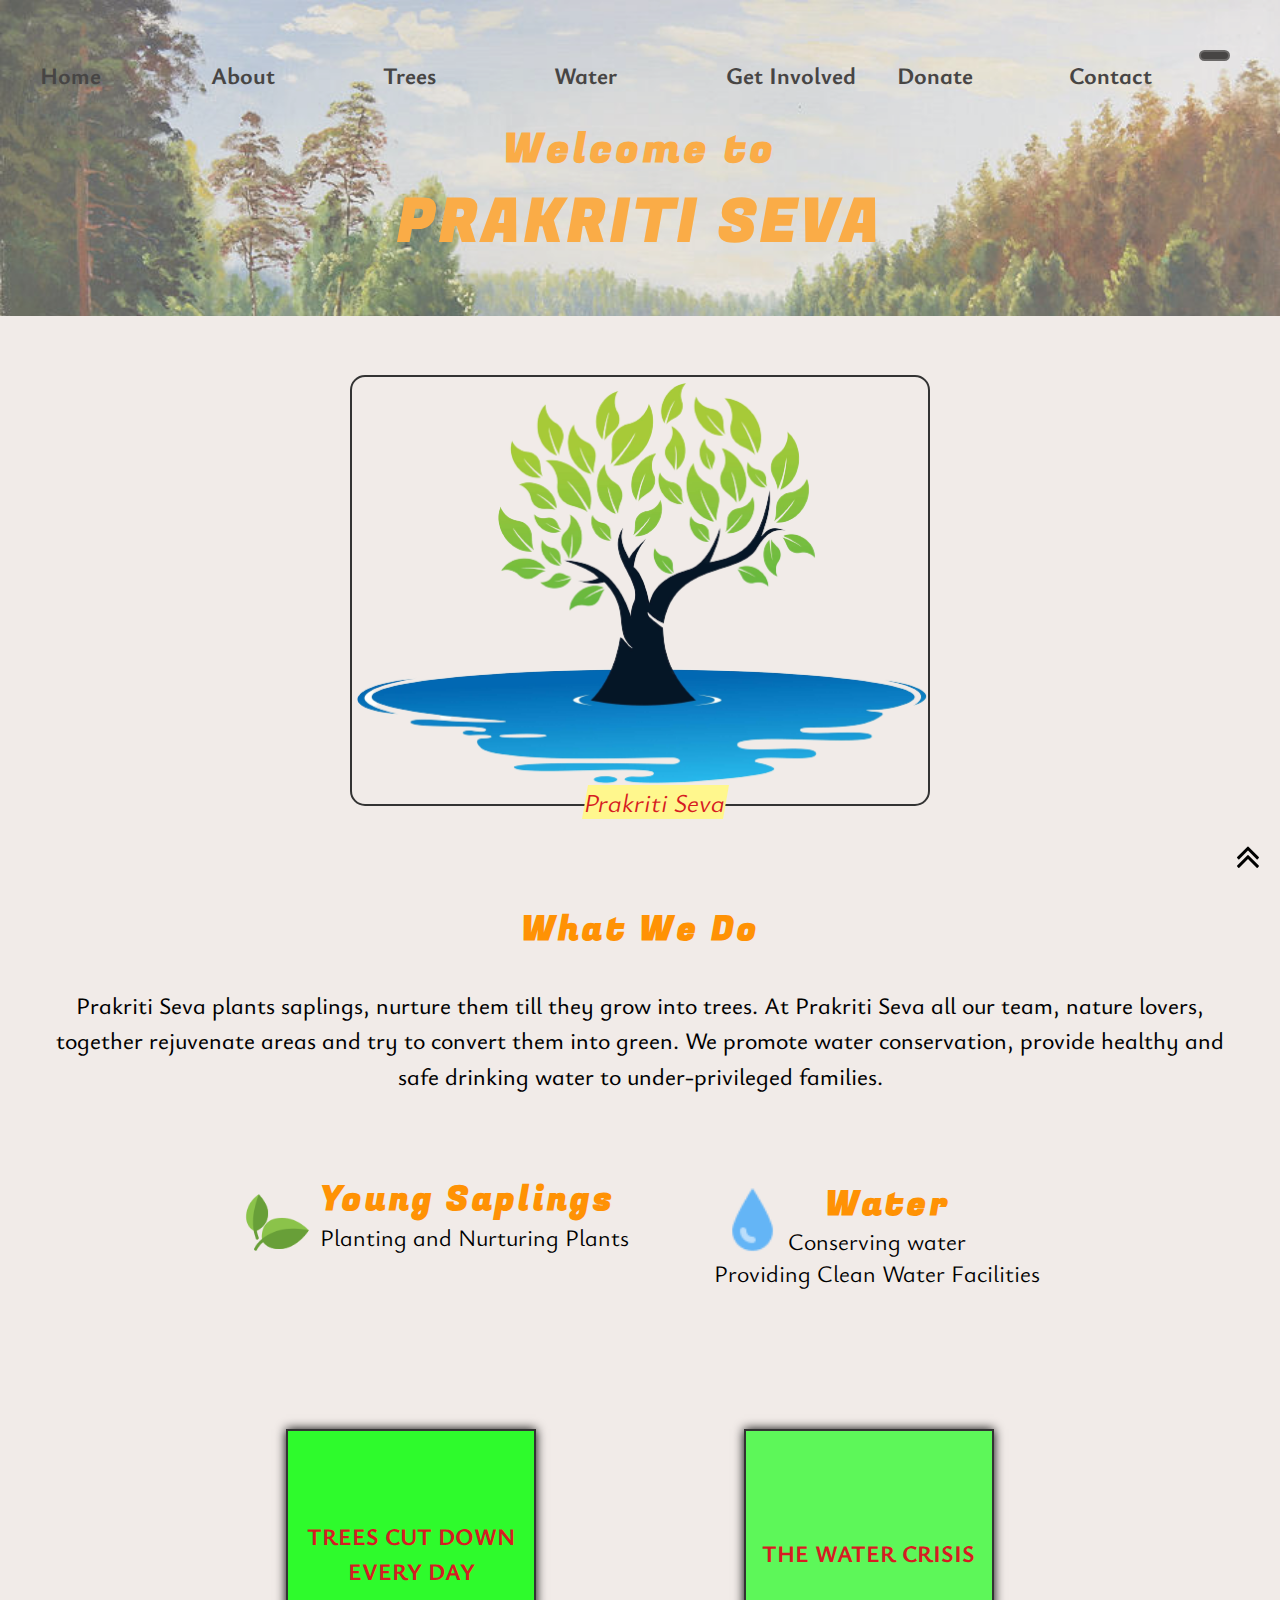
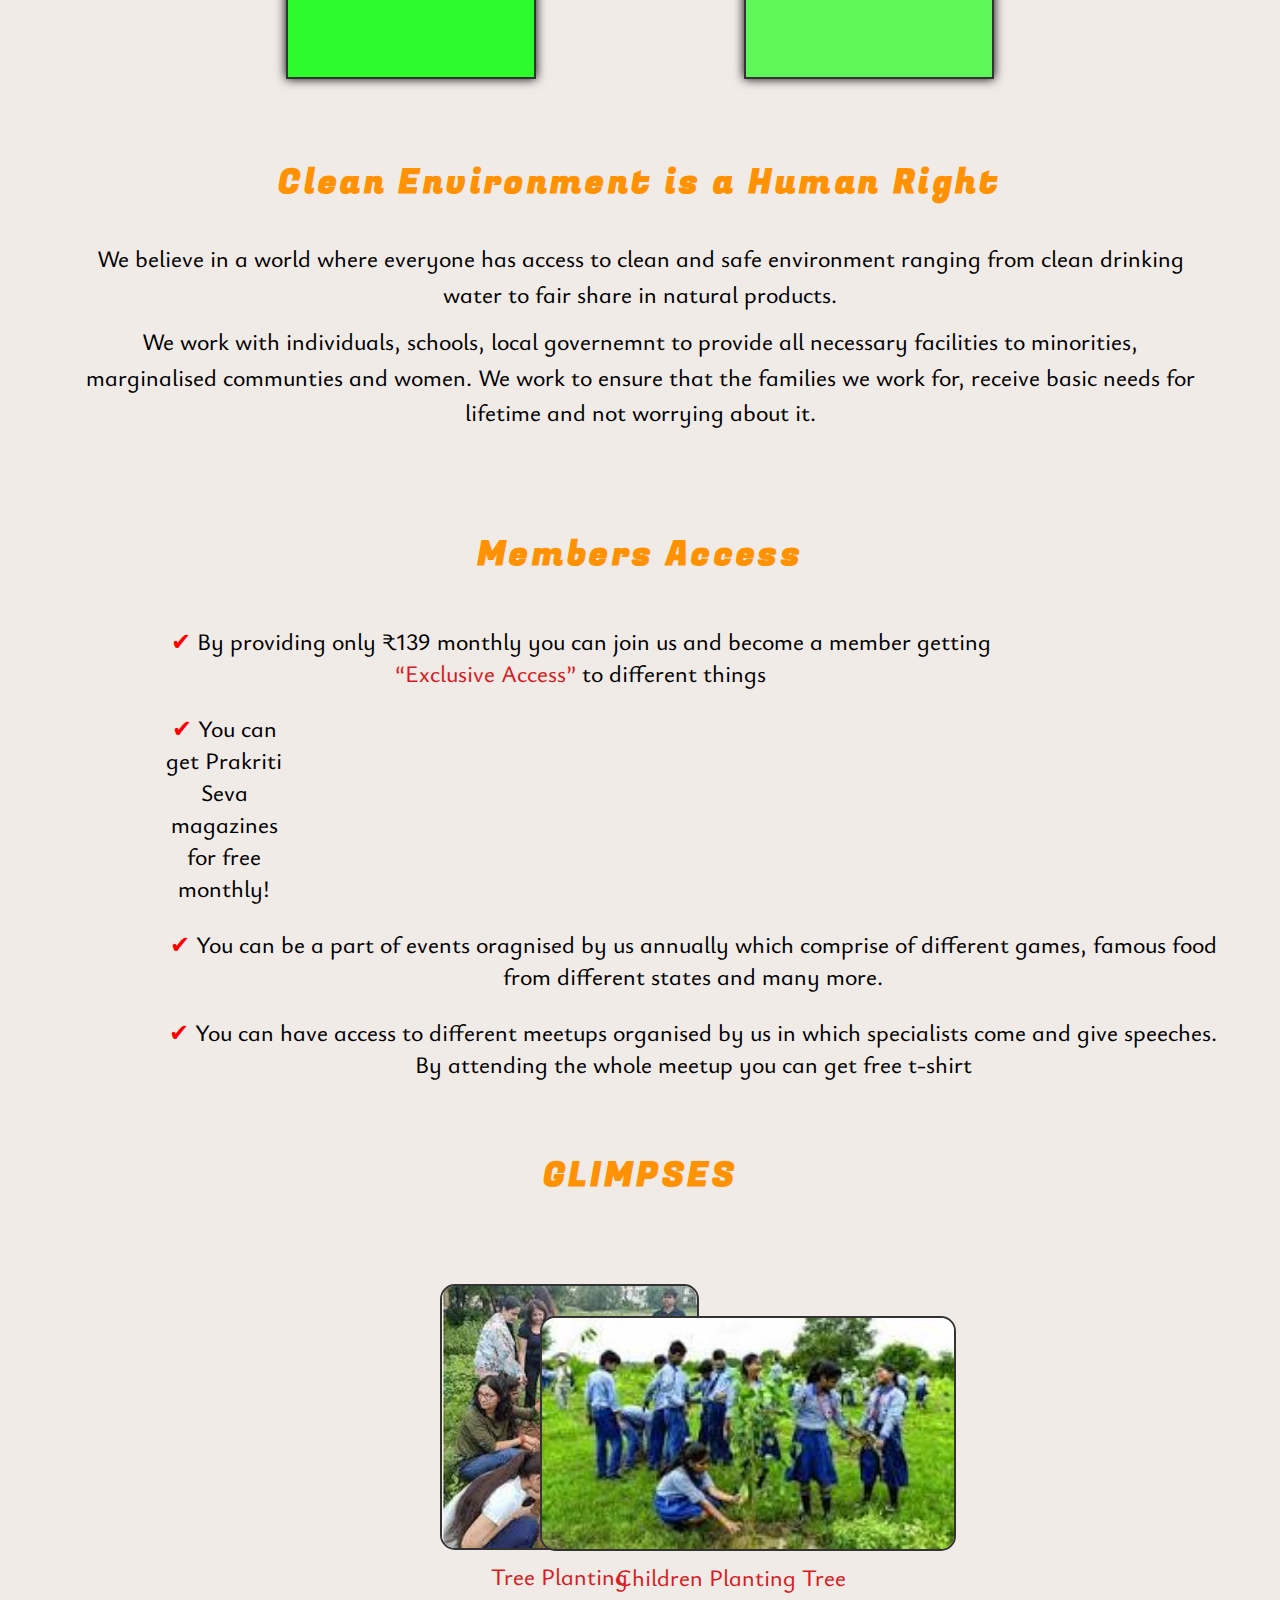
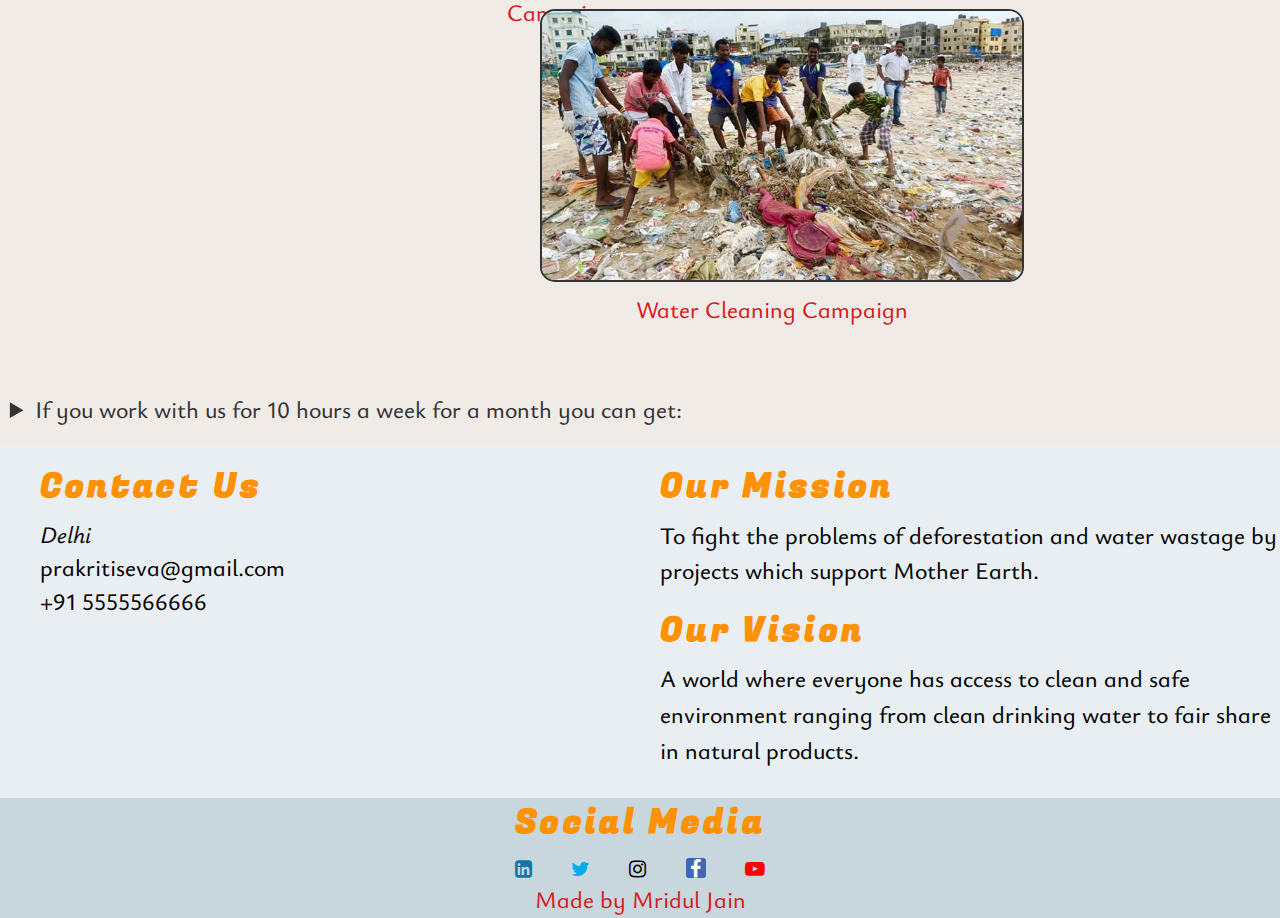
==== commit e55765c2: "Changes" ====
--- a/index.html
+++ b/index.html
@@ -20,7 +20,7 @@
         <nav class="header__nav">
             <ul class="header__ul ulist">
                 <li class="ulist__li list">
-                    <a href="" class="list__a">Home</a>
+                    <a href="index.html" class="list__a">Home</a>
                 </li>
                 <li class="ulist__li list">
                     <a href="" class="list__a">About</a>
@@ -143,7 +143,7 @@
                 <p class="sec1__p">Prakriti Seva plants saplings, nurture them till they grow into trees. At Prakriti Seva all our team, nature lovers, together rejuvenate areas and try to convert them into green. We promote water conservation, provide healthy and safe drinking water to under-privileged families.</p>  
                 <div class="sec1__div">
                     <div class="div__plant">
-                        <img src="image/saplings.png" alt="Saplings" width="75" height="75" title="Leaves" class="plant__img">
+                        <img src="image/saplings.png" alt="Saplings" width="75" height="75" title="Leaves" class="plant__img" loading="lazy">
                     </div>
                     <div class="h3__plant">
                         <h3 class="plant__h3 nowrap">Young Saplings</h3>
@@ -152,7 +152,7 @@
                         <p class="plant__p">Planting and Nurturing Plants</p>
                     </div>
                     <div class="div__water">
-                        <img src="image/light-water-drop.png" alt="Water" width="75" height="75" title="Water" class="water__img">
+                        <img src="image/light-water-drop.png" alt="Water" width="75" height="75" title="Water" class="water__img" loading="lazy">
                         <div class="h3__water">
                             <h3 class="water__h3">Water</h3>
                         </div>
@@ -210,21 +210,21 @@
             <section class="article4__sec art4sec">
                 <div class="trees__div">
                     <figure class="art4sec__fig glimpsefig">
-                        <img src="image/treeplanting.jpg" alt="Tree Planting" width="259" height="194" title="Tree Planing" class="glimpsefig__img">
+                        <img src="image/treeplanting.jpg" alt="Tree Planting" width="259" height="194" title="Tree Planing" class="glimpsefig__img" loading="lazy">
                         <figcaption class="offscreen">People planting Trees</figcaption>
                     </figure>
                     <p class="art4sec__p trees">Tree Planting Campaign</p>
                 </div>
                 <div class="water__div">
                     <figure class="art4sec__fig glimpsefig">
-                        <img src="image/watercleaning.jpg" alt="Water Cleaning" width="484" height="184" title="Water Cleaning" class="glimpsefig__img">
+                        <img src="image/watercleaning.jpg" alt="Water Cleaning" width="484" height="184" title="Water Cleaning" class="glimpsefig__img" loading="lazy">
                         <figcaption class="offscreen">People cleaning Water</figcaption>
                     </figure>
                     <p class="art4sec__p water">Water Cleaning Campaign</p>
                 </div>
                 <div class="school__div">
                     <figure class="art4sec__fig glimpsefig">
-                        <img src="image/childrentrees.jpg" alt="Children Planting Trees" width="416" height="221" title="Children Planting Trees" class="glimpsefig__img">
+                        <img src="image/childrentrees.jpg" alt="Children Planting Trees" width="416" height="221" title="Children Planting Trees" class="glimpsefig__img" loading="lazy">
                         <figcaption class="offscreen"></figcaption>
                     </figure>
                     <p class="art4sec__p children">Children Planting Tree</p>
--- a/style.css
+++ b/style.css
@@ -424,6 +424,7 @@
 
 .txtchngdiv1 {
     border: var(--BORDER);
+    box-shadow: 0 0 10px var(--FONT-COLOR);
     width: 250px;
     height: 250px;
     display: flex;
@@ -440,6 +441,7 @@
 
 .txtchngdiv2 {
     border: var(--BORDER);
+    box-shadow: 0 0 10px var(--FONT-COLOR);
     width: 250px;
     height: 250px;
     display: flex;
@@ -565,112 +567,6 @@
 
 .aside__p {
     color: var(--STYLISH-COLOR);
-}
-
-footer {
-    background-color: #E8EEF1;
-    display: grid;
-    grid-template-columns: 1fr 1fr;
-    padding: 0 0 1.5rem 2rem;
-}
-
-.footer__section {
-    background-color: #C8D7DE;
-    text-align: center;
-}
-
-.footer__h2 {
-    margin-bottom: 0.2em;
-    padding-top: 0.5em;
-}  
-
-.footer__address,
-.footer__p,
-.footer__a {
-    font-size: 1.2rem;
-    font-weight: 500;
-}
-
-.address {
-    padding-top: 0.5rem;
-}
-
-.footer__address {
-    display: inline;
-}
-
-.footer__p {
-    display: inline;
-}
-
-.email {
-    padding-top: 0.7rem;
-}
-
-.telephone {
-    padding-top: 0.5rem;
-}
-
-.fa:hover {
-    color: var(--STYLISH-COLOR);
-}
-
-.fa-linkedin-square {
-    color: #0e76a8;
-}
-
-.fa-twitter {
-    color: #00acee;
-}
-
-.fa-facebook {
-    padding-top: 2px;
-    padding-bottom: 0;
-    border-radius: 3px;
-    width: 20px;
-    height: 20px;
-    background-color: #4267B2;
-    color: #fff;
-}
-
-.fa-youtube-play {
-    color: #f00;
-}
-
-.footul {
-    display: flex;
-    flex-flow: row nowrap;
-    justify-content: center;
-}
-
-.footul__li {
-    padding: 0 1em;
-}
-
-.footer__h4 {
-    padding-bottom: var(--PADDING);
-    margin-bottom: 0;
-}
-
-.copy {
-    color: var(--STYLISH-COLOR);
-}
-
-.div__goup {
-    z-index: 1;
-    position: absolute;
-    right: 20px;
-    bottom: 20px;
-    background-color: none;
-}
-
-.goup {
-    position: fixed;
-    right: 20px;
-    bottom: 20px;
-    background-color: transparent;
-    border: none;
-    font-size: 2rem;
 }
 
 /* ABOUT US || */
@@ -912,6 +808,7 @@
     height: 550px;
     border: var(--BORDER);
     margin: 0.5rem;
+    padding-top: 2rem;
 }
 
 .trees__rv__sec__h2 {
@@ -1512,4 +1409,112 @@
     font-size: 1.2rem;
     font-weight: 500;
     color: var(--STYLISH-COLOR);
+}
+
+/* FOOTER || */
+
+footer {
+    background-color: #E8EEF1;
+    display: grid;
+    grid-template-columns: 1fr 1fr;
+    padding: 0 0 1.5rem 2rem;
+}
+
+.footer__section {
+    background-color: #C8D7DE;
+    text-align: center;
+}
+
+.footer__h2 {
+    margin-bottom: 0.2em;
+    padding-top: 0.5em;
+}  
+
+.footer__address,
+.footer__p,
+.footer__a {
+    font-size: 1.2rem;
+    font-weight: 500;
+}
+
+.address {
+    padding-top: 0.5rem;
+}
+
+.footer__address {
+    display: inline;
+}
+
+.footer__p {
+    display: inline;
+}
+
+.email {
+    padding-top: 0.7rem;
+}
+
+.telephone {
+    padding-top: 0.5rem;
+}
+
+.fa:hover {
+    color: var(--STYLISH-COLOR);
+}
+
+.fa-linkedin-square {
+    color: #0e76a8;
+}
+
+.fa-twitter {
+    color: #00acee;
+}
+
+.fa-facebook {
+    padding-top: 2px;
+    padding-bottom: 0;
+    border-radius: 3px;
+    width: 20px;
+    height: 20px;
+    background-color: #4267B2;
+    color: #fff;
+}
+
+.fa-youtube-play {
+    color: #f00;
+}
+
+.footul {
+    display: flex;
+    flex-flow: row nowrap;
+    justify-content: center;
+}
+
+.footul__li {
+    padding: 0 1em;
+}
+
+.footer__h4 {
+    padding-bottom: var(--PADDING);
+    margin-bottom: 0;
+}
+
+.copy {
+    color: var(--STYLISH-COLOR);
+}
+
+.div__goup {
+    z-index: 1;
+    position: absolute;
+    right: 20px;
+    bottom: 20px;
+    background-color: none;
+}
+
+.goup {
+    position: fixed;
+    right: 20px;
+    bottom: 20px;
+    background-color: transparent;
+    border: none;
+    font-size: 2rem;
 }